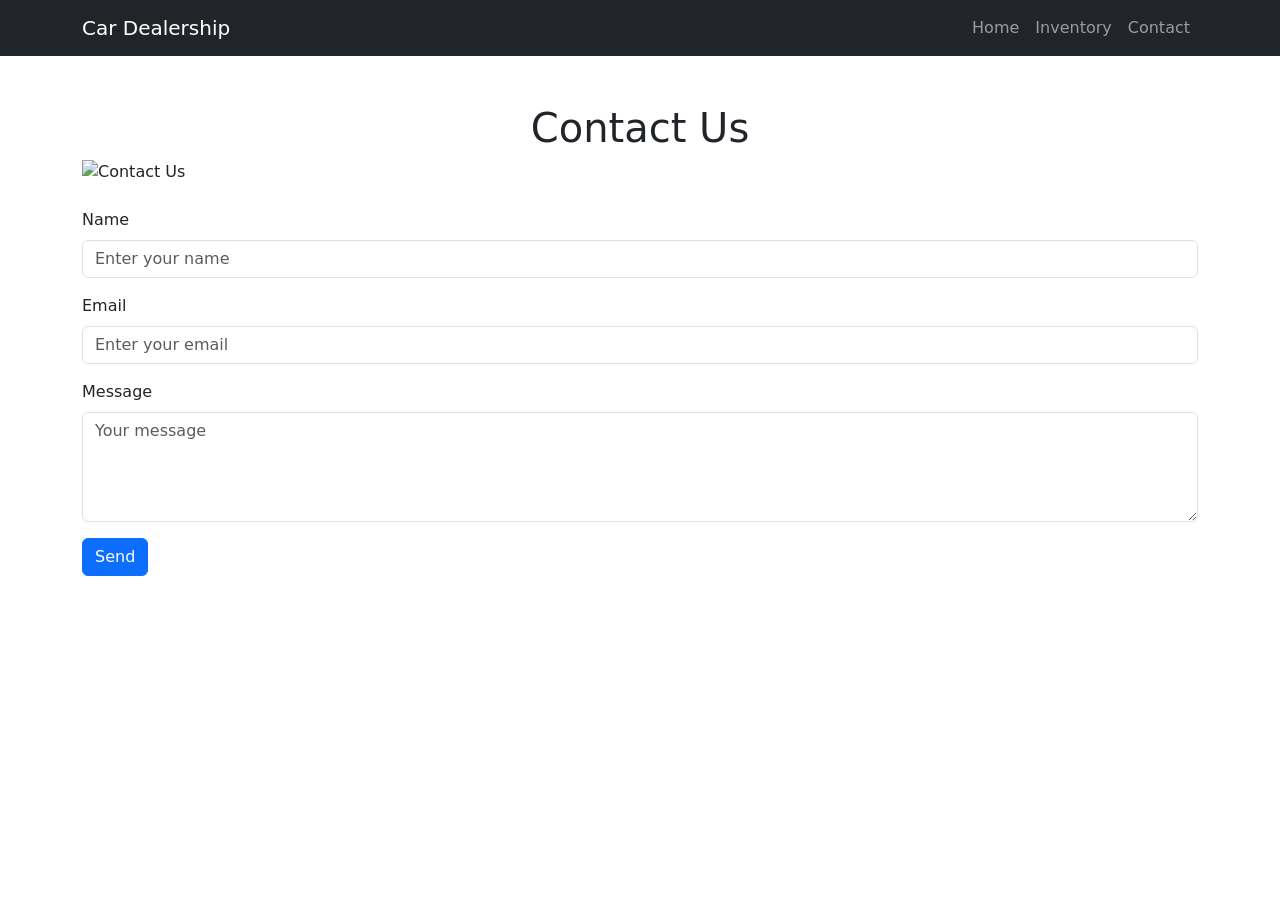
==== contact.html @ 34034353 "lisa" ====
<!DOCTYPE html>
<html lang="en">
<head>
    <meta charset="UTF-8">
    <meta name="viewport" content="width=device-width, initial-scale=1.0">
    <title>Contact - Car Dealership</title>
    <link href="https://cdn.jsdelivr.net/npm/bootstrap@5.3.0/dist/css/bootstrap.min.css" rel="stylesheet">
</head>
<body>
    <nav class="navbar navbar-expand-lg navbar-dark bg-dark">
        <div class="container">
            <a class="navbar-brand" href="index.html">Car Dealership</a>
            <button class="navbar-toggler" type="button" data-bs-toggle="collapse" data-bs-target="#navbarNav">
                <span class="navbar-toggler-icon"></span>
            </button>
            <div class="collapse navbar-collapse" id="navbarNav">
                <ul class="navbar-nav ms-auto">
                    <li class="nav-item"><a class="nav-link" href="index.html">Home</a></li>
                    <li class="nav-item"><a class="nav-link" href="inventory.html">Inventory</a></li>
                    <li class="nav-item"><a class="nav-link" href="contact.html">Contact</a></li>
                </ul>
            </div>
        </div>
    </nav>
    
    <div class="container mt-5">
        <h1 class="text-center">Contact Us</h1>
        <img src="contact.jpg" class="img-fluid mb-4" alt="Contact Us">
        <form>
            <div class="mb-3">
                <label class="form-label">Name</label>
                <input type="text" class="form-control" placeholder="Enter your name">
            </div>
            <div class="mb-3">
                <label class="form-label">Email</label>
                <input type="email" class="form-control" placeholder="Enter your email">
            </div>
            <div class="mb-3">
                <label class="form-label">Message</label>
                <textarea class="form-control" rows="4" placeholder="Your message"></textarea>
            </div>
            <button type="submit" class="btn btn-primary">Send</button>
        </form>
    </div>
    
    <script src="https://cdn.jsdelivr.net/npm/bootstrap@5.3.0/dist/js/bootstrap.bundle.min.js"></script>
</body>
</html>
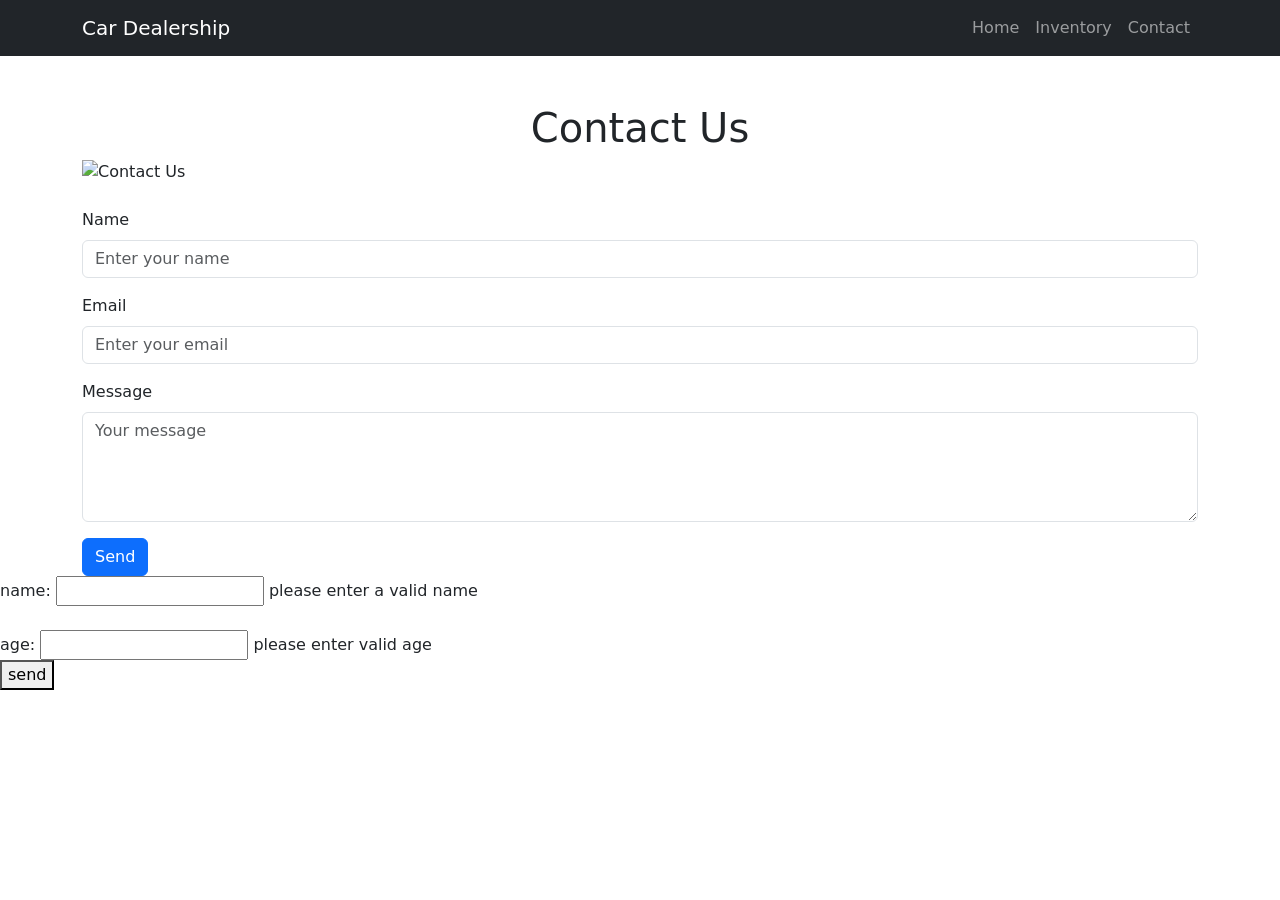
==== commit a436f31e: "driart" ====
--- a/contact.html
+++ b/contact.html
@@ -42,7 +42,24 @@
             <button type="submit" class="btn btn-primary">Send</button>
         </form>
     </div>
-    
-    <script src="https://cdn.jsdelivr.net/npm/bootstrap@5.3.0/dist/js/bootstrap.bundle.min.js"></script>
+    <form method="post" onsubmit="return validation();">
+        <div class="name-container">
+            <label for="name" id="name_label">name:</label>
+            <input type="text" name="name" id="name">
+            <span id="name_error">please enter a valid name</span>
+        </div>
+        <br>
+        <div class="age-container">
+            <label for="name" id="age_label">age:</label>
+            <input type="text" name="age" id="age">
+            <span id="age-error">please enter valid age</span>
+        </div>
+        <button type="submit" name="submit">send</button>
+    </form>
+ 
+       
+    </script><script src="https://cdn.jsdelivr.net/npm/bootstrap@5.3.0/dist/js/bootstrap.bundle.min.js"></script>
+    <script src="app.js" type="text/javascript"></script>
+
 </body>
 </html>
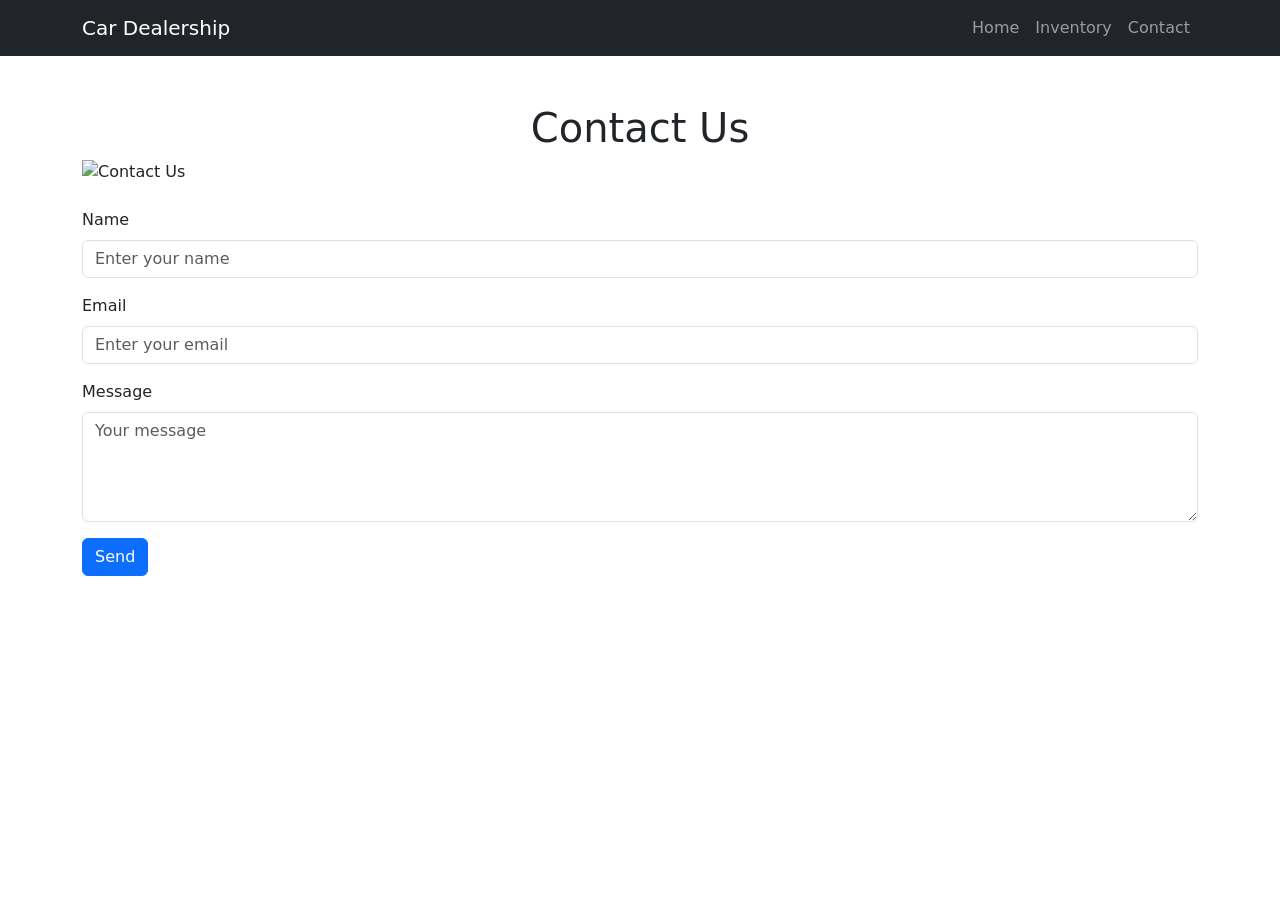
==== commit 32edf756: "lisaaa" ====
--- a/contact.html
+++ b/contact.html
@@ -29,34 +29,19 @@
         <form>
             <div class="mb-3">
                 <label class="form-label">Name</label>
-                <input type="text" class="form-control" placeholder="Enter your name">
+                <input type="text" class="form-control" placeholder="Enter your name" id="name">
             </div>
             <div class="mb-3">
                 <label class="form-label">Email</label>
-                <input type="email" class="form-control" placeholder="Enter your email">
+                <input type="email" class="form-control" placeholder="Enter your email" id="email">
             </div>
             <div class="mb-3">
                 <label class="form-label">Message</label>
-                <textarea class="form-control" rows="4" placeholder="Your message"></textarea>
+                <textarea class="form-control" rows="4" placeholder="Your message" id="message"></textarea>
             </div>
-            <button type="submit" class="btn btn-primary">Send</button>
+            <button type="submit" class="btn btn-primary" id="btn">Send</button>
         </form>
     </div>
-    <form method="post" onsubmit="return validation();">
-        <div class="name-container">
-            <label for="name" id="name_label">name:</label>
-            <input type="text" name="name" id="name">
-            <span id="name_error">please enter a valid name</span>
-        </div>
-        <br>
-        <div class="age-container">
-            <label for="name" id="age_label">age:</label>
-            <input type="text" name="age" id="age">
-            <span id="age-error">please enter valid age</span>
-        </div>
-        <button type="submit" name="submit">send</button>
-    </form>
- 
        
     </script><script src="https://cdn.jsdelivr.net/npm/bootstrap@5.3.0/dist/js/bootstrap.bundle.min.js"></script>
     <script src="app.js" type="text/javascript"></script>
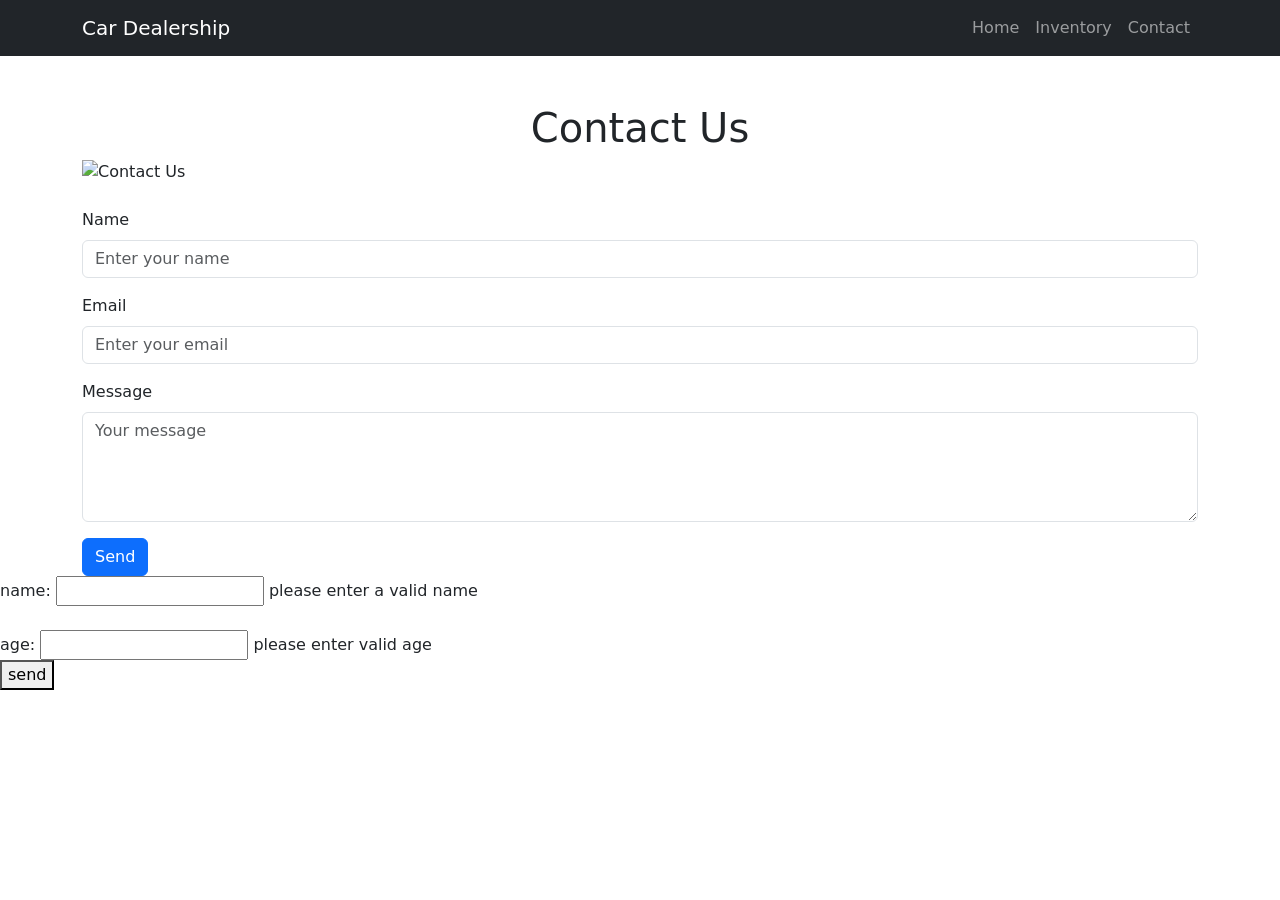
==== commit 28c0656b: "Merge branch 'main' of https://github.com/lisa5251/groupProject" ====
--- a/contact.html
+++ b/contact.html
@@ -29,19 +29,34 @@
         <form>
             <div class="mb-3">
                 <label class="form-label">Name</label>
-                <input type="text" class="form-control" placeholder="Enter your name" id="name">
+                <input type="text" class="form-control" placeholder="Enter your name">
             </div>
             <div class="mb-3">
                 <label class="form-label">Email</label>
-                <input type="email" class="form-control" placeholder="Enter your email" id="email">
+                <input type="email" class="form-control" placeholder="Enter your email">
             </div>
             <div class="mb-3">
                 <label class="form-label">Message</label>
-                <textarea class="form-control" rows="4" placeholder="Your message" id="message"></textarea>
+                <textarea class="form-control" rows="4" placeholder="Your message"></textarea>
             </div>
-            <button type="submit" class="btn btn-primary" id="btn">Send</button>
+            <button type="submit" class="btn btn-primary">Send</button>
         </form>
     </div>
+    <form method="post" onsubmit="return validation();">
+        <div class="name-container">
+            <label for="name" id="name_label">name:</label>
+            <input type="text" name="name" id="name">
+            <span id="name_error">please enter a valid name</span>
+        </div>
+        <br>
+        <div class="age-container">
+            <label for="name" id="age_label">age:</label>
+            <input type="text" name="age" id="age">
+            <span id="age-error">please enter valid age</span>
+        </div>
+        <button type="submit" name="submit">send</button>
+    </form>
+ 
        
     </script><script src="https://cdn.jsdelivr.net/npm/bootstrap@5.3.0/dist/js/bootstrap.bundle.min.js"></script>
     <script src="app.js" type="text/javascript"></script>
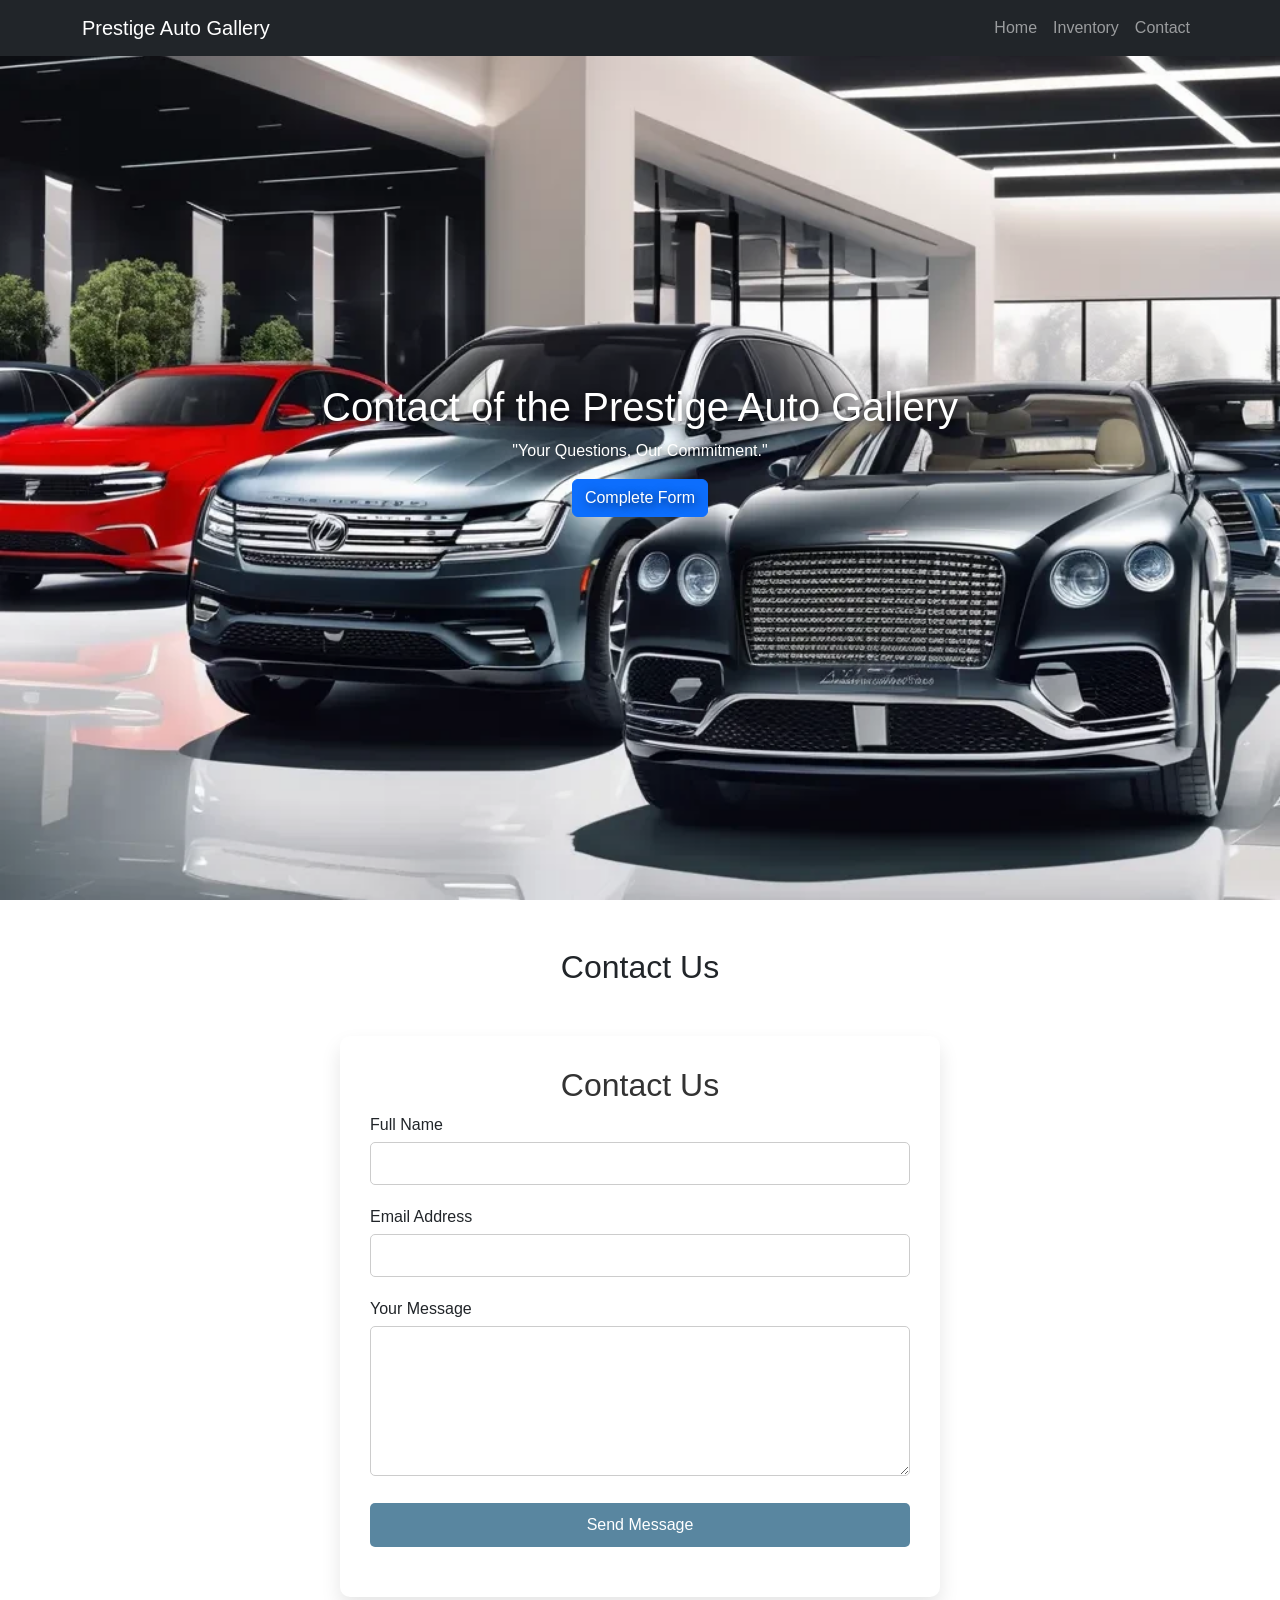
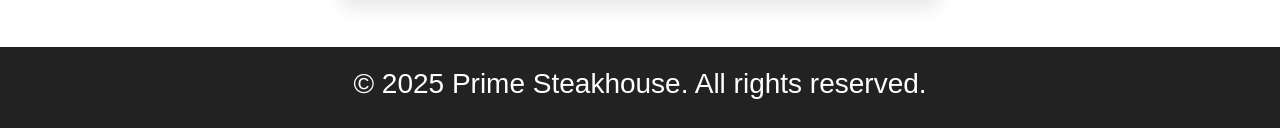
==== commit 04e40e02: "lisa" ====
--- a/contact.html
+++ b/contact.html
@@ -3,13 +3,105 @@
 <head>
     <meta charset="UTF-8">
     <meta name="viewport" content="width=device-width, initial-scale=1.0">
-    <title>Contact - Car Dealership</title>
-    <link href="https://cdn.jsdelivr.net/npm/bootstrap@5.3.0/dist/css/bootstrap.min.css" rel="stylesheet">
+    <title>Contact- Car Dealership</title>
+    <link rel="stylesheet" href="https://cdn.jsdelivr.net/npm/bootstrap@5.3.0/dist/css/bootstrap.min.css">
+    <style>
+        body {
+            font-family: Arial, sans-serif;
+        }
+        .hero-section {
+            background: url('foto/Prestige\ Auto\ Gallery\ contact.webp') no-repeat center center/cover;
+            height: 100vh;
+            color: white;
+            display: flex;
+            justify-content: center;
+            align-items: center;
+            text-align: center;
+            text-shadow: 2px 2px 10px rgba(0, 0, 0, 0.7);
+        }
+        .menu-item {
+            border-bottom: 1px solid #ddd;
+            padding: 10px 0;
+        }
+        .contact-form {
+      max-width: 600px;
+      margin: 50px auto;
+      background-color: white;
+      padding: 30px;
+      border-radius: 10px;
+      box-shadow: 0 10px 20px rgba(0, 0, 0, 0.1);
+    }
+
+    .contact-form h2 {
+      text-align: center;
+      color: #333;
+    }
+
+    .form-group {
+      margin-bottom: 20px;
+    }
+
+    .form-group label {
+      display: block;
+      font-size: 16px;
+      margin-bottom: 5px;
+    }
+
+    .form-group input,
+    .form-group textarea {
+      width: 100%;
+      padding: 10px;
+      font-size: 14px;
+      border-radius: 5px;
+      border: 1px solid #ccc;
+    }
+
+    .form-group textarea {
+      resize: vertical;
+      height: 150px;
+    }
+
+    .form-group input:focus,
+    .form-group textarea:focus {
+      border-color: #5986a0;
+      outline: none;
+    }
+
+    .form-group button {
+      background-color: #5986a0;
+      color: white;
+      padding: 10px 20px;
+      font-size: 16px;
+      border: none;
+      border-radius: 5px;
+      cursor: pointer;
+      width: 100%;
+    }
+
+    .form-group button:hover {
+      background-color: #49758f;
+    }
+
+    .error-message {
+      color: red;
+      font-size: 14px;
+      display: none;
+    }
+
+        footer {
+            background: #222;
+            color: white;
+            text-align: center;
+            padding: 20px 0;
+            margin-top: 40px;
+        }
+    </style>
 </head>
 <body>
-    <nav class="navbar navbar-expand-lg navbar-dark bg-dark">
+    <!-- Navbar -->
+    <nav class="navbar navbar-expand-lg navbar-dark bg-dark fixed-top">
         <div class="container">
-            <a class="navbar-brand" href="index.html">Car Dealership</a>
+            <a class="navbar-brand" href="#">Prestige Auto Gallery</a>
             <button class="navbar-toggler" type="button" data-bs-toggle="collapse" data-bs-target="#navbarNav">
                 <span class="navbar-toggler-icon"></span>
             </button>
@@ -23,43 +115,90 @@
         </div>
     </nav>
     
-    <div class="container mt-5">
-        <h1 class="text-center">Contact Us</h1>
-        <img src="contact.jpg" class="img-fluid mb-4" alt="Contact Us">
-        <form>
-            <div class="mb-3">
-                <label class="form-label">Name</label>
-                <input type="text" class="form-control" placeholder="Enter your name">
-            </div>
-            <div class="mb-3">
-                <label class="form-label">Email</label>
-                <input type="email" class="form-control" placeholder="Enter your email">
-            </div>
-            <div class="mb-3">
-                <label class="form-label">Message</label>
-                <textarea class="form-control" rows="4" placeholder="Your message"></textarea>
-            </div>
-            <button type="submit" class="btn btn-primary">Send</button>
-        </form>
+    <!-- Hero Section -->
+    <div class="hero-section">
+        <div>
+            <h1>Contact of the Prestige Auto Gallery</h1>
+            <p>"Your Questions, Our Commitment."</p>
+                    <a href="#contact" class="btn btn-primary">Complete Form</a>
+        </div>
     </div>
-    <form method="post" onsubmit="return validation();">
-        <div class="name-container">
-            <label for="name" id="name_label">name:</label>
-            <input type="text" name="name" id="name">
-            <span id="name_error">please enter a valid name</span>
-        </div>
-        <br>
-        <div class="age-container">
-            <label for="name" id="age_label">age:</label>
-            <input type="text" name="age" id="age">
-            <span id="age-error">please enter valid age</span>
-        </div>
-        <button type="submit" name="submit">send</button>
-    </form>
- 
-       
-    </script><script src="https://cdn.jsdelivr.net/npm/bootstrap@5.3.0/dist/js/bootstrap.bundle.min.js"></script>
-    <script src="app.js" type="text/javascript"></script>
-
+    
+    
+
+    
+    <!-- Contact Section -->
+    <section id="contact" class="container my-5">
+        <h2 class="text-center">Contact Us</h2>
+        <div class="contact-form">
+            <h2>Contact Us</h2>
+            <form id="contactForm" onsubmit="return validateForm()">
+              <div class="form-group">
+                <label for="name">Full Name</label>
+                <input type="text" id="name" name="name" required>
+                <div class="error-message" id="nameError">Please enter your name.</div>
+              </div>
+        
+              <div class="form-group">
+                <label for="email">Email Address</label>
+                <input type="email" id="email" name="email" required>
+                <div class="error-message" id="emailError">Please enter a valid email address.</div>
+              </div>
+        
+              <div class="form-group">
+                <label for="message">Your Message</label>
+                <textarea id="message" name="message" required></textarea>
+                <div class="error-message" id="messageError">Please enter a message.</div>
+              </div>
+        
+              <div class="form-group">
+                <button type="submit">Send Message</button>
+              </div>
+            </form>
+          </div>
+    </section>
+    
+    <!-- Footer -->
+    <footer>
+        <h3>&copy; 2025 Prime Steakhouse. All rights reserved.</h3>
+    </footer>
+    <script>
+          function validateForm() {
+      // Hide all error messages initially
+      document.getElementById("nameError").style.display = "none";
+      document.getElementById("emailError").style.display = "none";
+      document.getElementById("messageError").style.display = "none";
+      
+      // Get form values
+      var name = document.getElementById("name").value;
+      var email = document.getElementById("email").value;
+      var message = document.getElementById("message").value;
+
+      var isValid = true;
+
+      // Validate name
+      if (name === "") {
+        document.getElementById("nameError").style.display = "block";
+        isValid = false;
+      }
+
+      // Validate email
+      var emailPattern = /^[a-zA-Z0-9._-]+@[a-zA-Z0-9.-]+\.[a-zA-Z]{2,6}$/;
+      if (email === "" || !email.match(emailPattern)) {
+        document.getElementById("emailError").style.display = "block";
+        isValid = false;
+      }
+
+      // Validate message
+      if (message === "") {
+        document.getElementById("messageError").style.display = "block";
+        isValid = false;
+      }
+
+      // Return the result
+      return isValid;
+    }
+    </script>
+    <script src="https://cdn.jsdelivr.net/npm/bootstrap@5.3.0/dist/js/bootstrap.bundle.min.js"></script>
 </body>
-</html>+</html>
